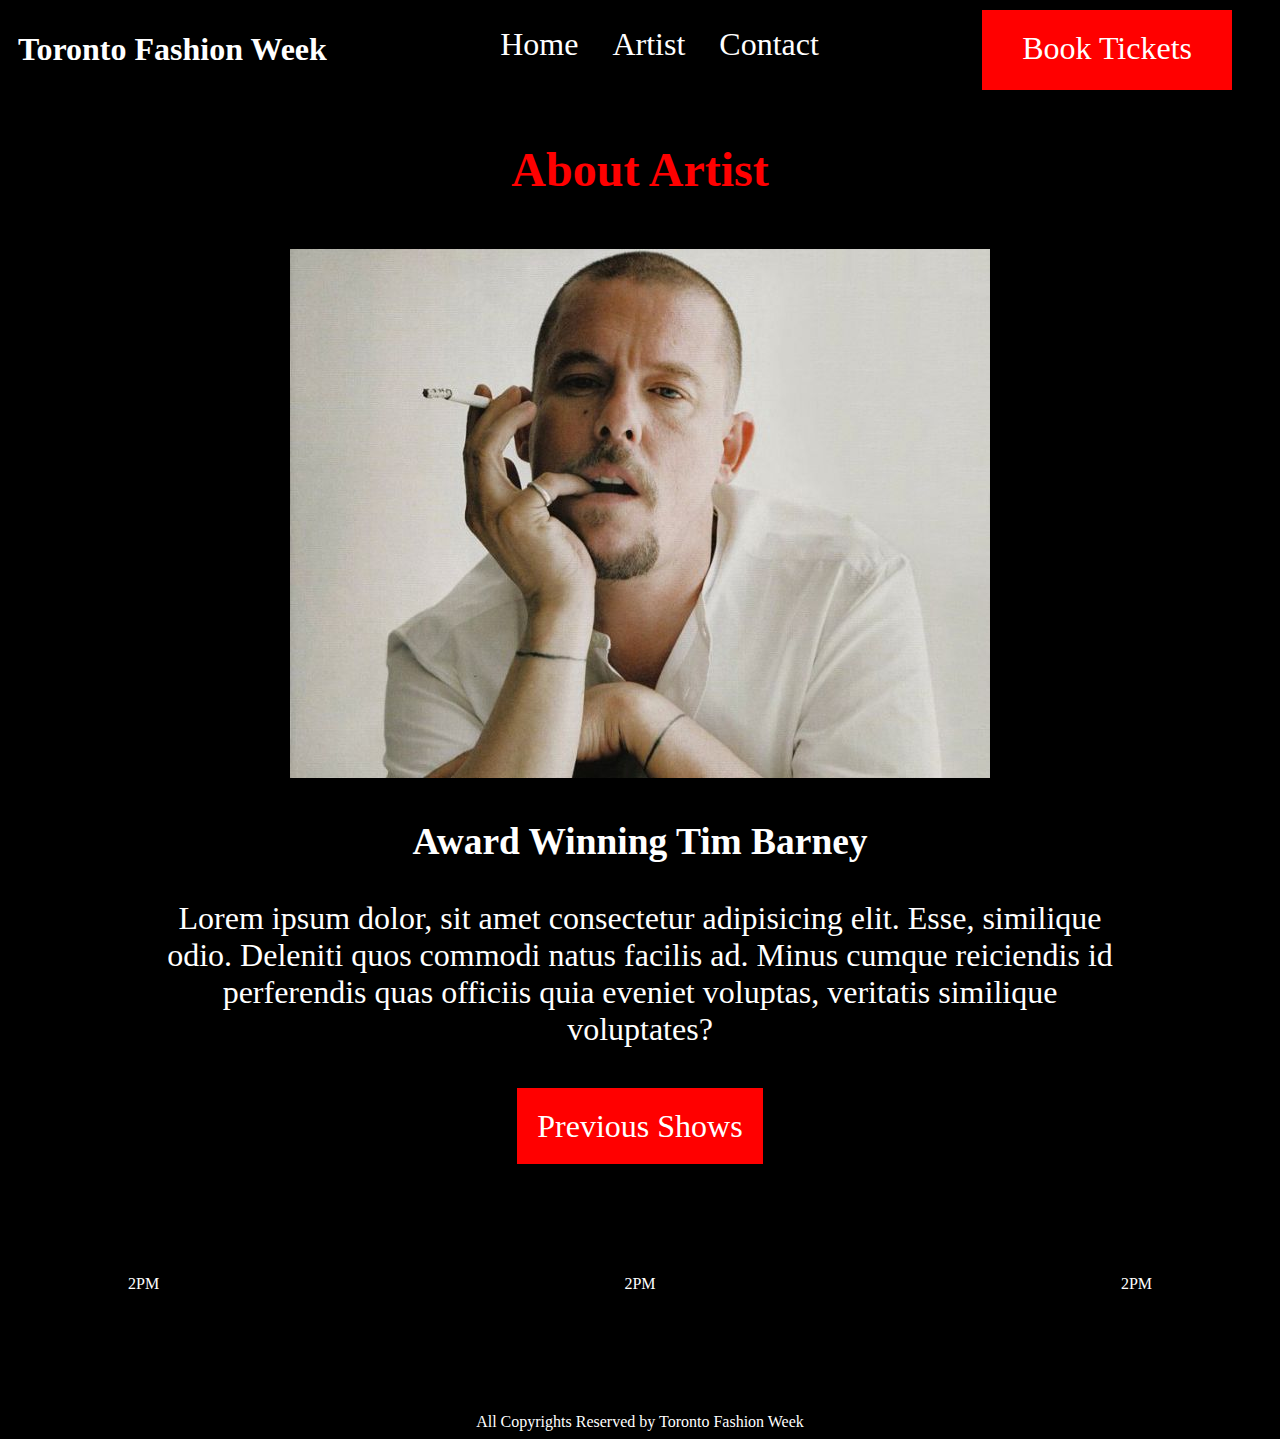
==== artist.html @ bbda498b "Base setup" ====
<!DOCTYPE html>
<html lang="en">
<head>
    <meta charset="UTF-8">
    <meta name="viewport" content="width=device-width, initial-scale=1.0">
    <title>Document</title>
    <link rel="stylesheet" href="css/main.css">
</head>
<body>
    
<header class="top">
    <div class="logo">
       <h1> Toronto Fashion Week</h1>
    </div>
    <nav class="menu">
        <ul>
        <li class="toplink"><a href="index.html">Home</a></li>
        <li class="toplink"><a href="artist.html">Artist</a></li>
        <li class="toplink"><a href="contact.html">Contact</a></li>
    </ul>
    </nav>
    <li class="toplink topbutton"><a href="buytickets.html"
         class="topbutton">Book Tickets</a></li>
   
</header>


<div class="artisthead">
<h1 >About Artist</h1></div>
<div class="artist2">
<div class="artistimg"><img src="img/banner/artist.jpg"></div>    
<div class="artistinfo2">
 
    <h3>Award Winning Tim Barney</h3>
    Lorem ipsum dolor, sit amet consectetur adipisicing elit. Esse, similique odio. Deleniti quos commodi natus facilis ad. Minus cumque reiciendis id perferendis quas officiis quia eveniet voluptas, veritatis similique voluptates?
       

    <div class="buy">
  <a href="buytickets.html" class="topbutton">Previous Shows</a>
</div>

</div>
</div>
<div class="programs">

    <div>2PM</div>
    <div>2PM</div>
    <div>2PM</div>
</div>
<footer>
All Copyrights Reserved by Toronto Fashion Week
</footer>
</body>
</html>
---- css/main.css ----
body {
    background-color: black;
    color: white;
}
.top {

    display: flex;
    justify-content: space-between;
    margin: 10px;
    flex-wrap: wrap;
}

.top li{
    display: inline;
}

.toplink a {
    color: white;
    text-decoration: none;
}

.toplink a:hover{
    text-decoration: underline;
}
.toplink {
    margin-right:30px;
    font-size:2em;
}

.topbutton {

    background-color: red;
    padding:20px;
    
    
}

.cover {
    background-image:url("../img/banner/banner.jpg");
    background-size: cover;
    height:700px;
    background-position: center;
    text-align: center;

}

.heading {
    padding-top:15%;
    font-size: 4em;
}

.artist {
    display: flex;
    justify-content: space-between;
    margin: 10px;
    padding: 20px;

}

.artist2 {
    text-align: center;
}

.artistinfo {
    width:50%;
    font-size: 2em;

}

.artistinfo2 {

    font-size: 2em;
    width: 75%;
    margin: auto;

}
.artisthead h1  {
    text-align: center;
    padding:20px;
    color: red;
    font-size: 3em;

}

.buy {
    margin-top:50px;
    padding: 10px;
    text-align: center;
}
.buy a{
    color: white;
    text-decoration: none;
}


.programs {
    display: flex;
    justify-content: space-between;
    margin: 100px;
    padding: 20px;

}

footer {
    text-align: center;
}

th, td {
    padding: 15px;
    text-align: left;
    font-size: 1.5em;
  }

  .tickets {

    text-align: center;
    background-color: rgb(70, 65, 65);
    width: 50%;
    margin: auto;
  }

  input[type=text], select {
    width: 100%;
    padding: 12px 20px;
    margin: 8px 0;
    display: inline-block;
    border: 1px solid #ccc;
    border-radius: 4px;
    box-sizing: border-box;
  }
  
  input[type=submit] {
    width: 100%;
    background-color: red;
    color: white;
    padding: 14px 20px;
    margin: 8px 0;
    border: none;
    border-radius: 4px;
    cursor: pointer;
  }
  
  input[type=submit]:hover {
    background-color: rgb(173, 6, 6);
  }

  .userinfo {

    text-align: center;
    background-color: rgb(24, 18, 18);
    width: 50%;
    margin: auto;
}

.userinfo label{
    text-align: right;
}

.userinfo table {
    margin: auto;
}
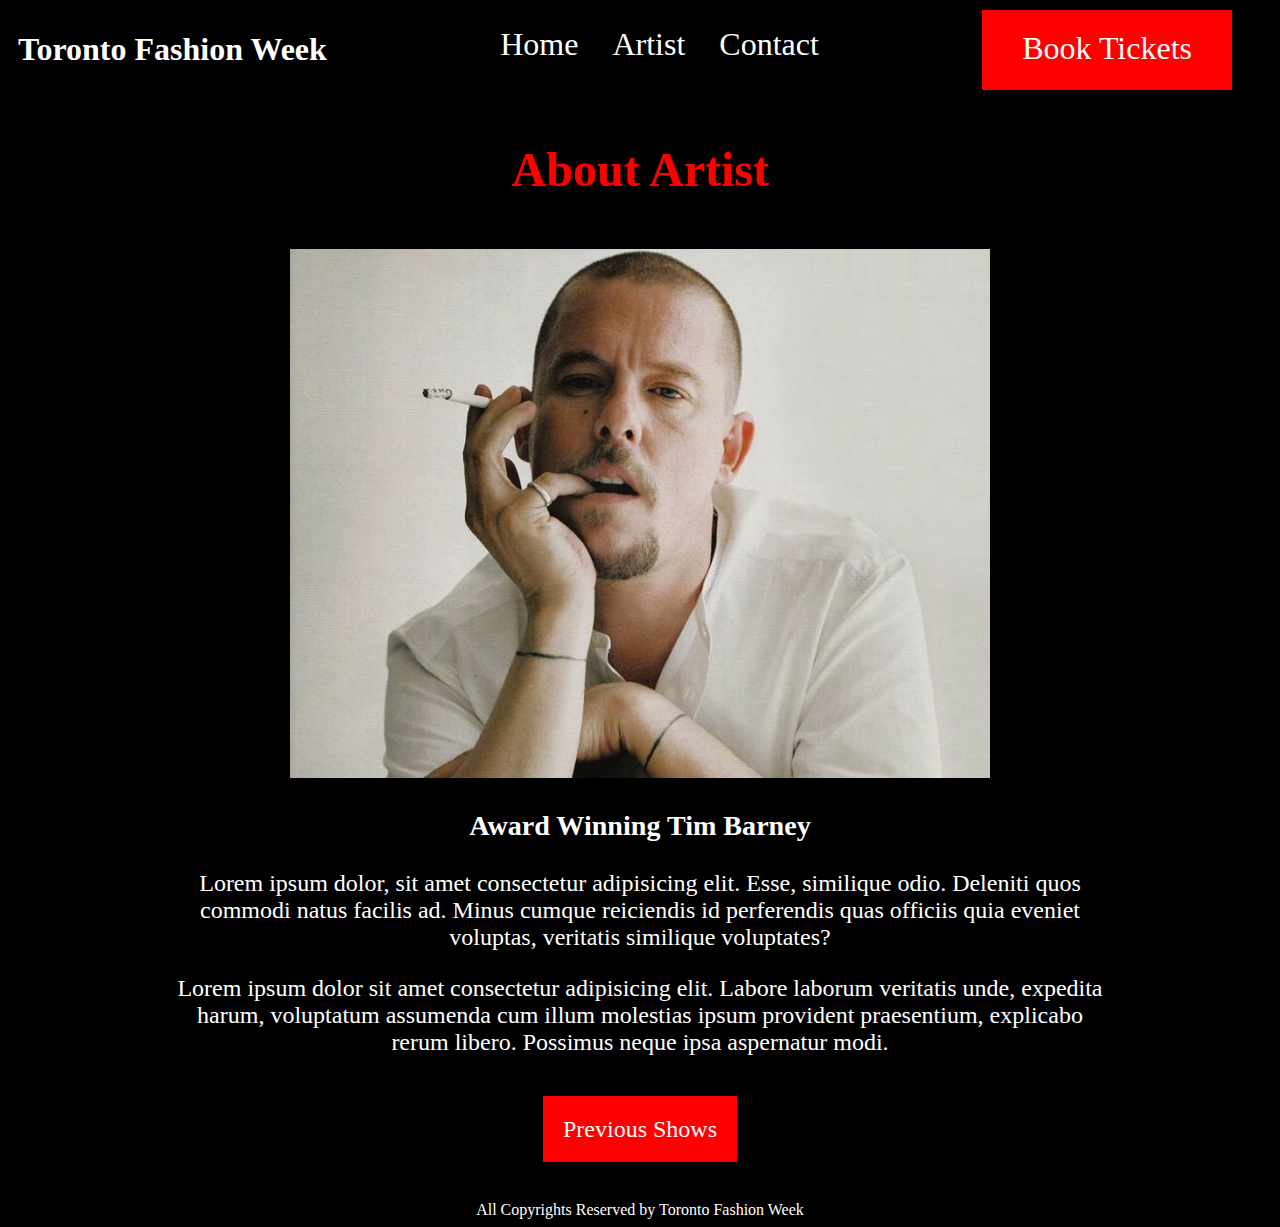
==== commit 27329b25: "Template Modifications" ====
--- a/artist.html
+++ b/artist.html
@@ -3,7 +3,7 @@
 <head>
     <meta charset="UTF-8">
     <meta name="viewport" content="width=device-width, initial-scale=1.0">
-    <title>Document</title>
+    <title>Tim Barney - Artist</title>
     <link rel="stylesheet" href="css/main.css">
 </head>
 <body>
@@ -34,19 +34,17 @@
     <h3>Award Winning Tim Barney</h3>
     Lorem ipsum dolor, sit amet consectetur adipisicing elit. Esse, similique odio. Deleniti quos commodi natus facilis ad. Minus cumque reiciendis id perferendis quas officiis quia eveniet voluptas, veritatis similique voluptates?
        
+<p>
 
+    Lorem ipsum dolor sit amet consectetur adipisicing elit. Labore laborum veritatis unde, expedita harum, voluptatum assumenda cum illum molestias ipsum provident praesentium, explicabo rerum libero. Possimus neque ipsa aspernatur modi.
+</p>
     <div class="buy">
-  <a href="buytickets.html" class="topbutton">Previous Shows</a>
+  <a href="#" class="topbutton">Previous Shows</a>
 </div>
 
 </div>
 </div>
-<div class="programs">
 
-    <div>2PM</div>
-    <div>2PM</div>
-    <div>2PM</div>
-</div>
 <footer>
 All Copyrights Reserved by Toronto Fashion Week
 </footer>
--- a/css/main.css
+++ b/css/main.css
@@ -52,8 +52,9 @@
 .artist {
     display: flex;
     justify-content: space-between;
-    margin: 10px;
+    margin: 30px;
     padding: 20px;
+    flex-wrap: wrap;
 
 }
 
@@ -69,7 +70,7 @@
 
 .artistinfo2 {
 
-    font-size: 2em;
+    font-size: 1.5em;
     width: 75%;
     margin: auto;
 
@@ -103,6 +104,7 @@
 
 footer {
     text-align: center;
+    margin-top: 3em;
 }
 
 th, td {
@@ -158,4 +160,25 @@
 
 .userinfo table {
     margin: auto;
+}
+
+.cards {
+
+    text-align: center;
+    border: 5px solid red;
+    padding:1em;
+    font-size: 1.5em;
+
+}
+
+@media only screen and (max-width: 600px) {
+
+
+    .artist {
+        width:90%;
+    }
+    .artistinfo {
+        width: 90%;
+    }
+
 }